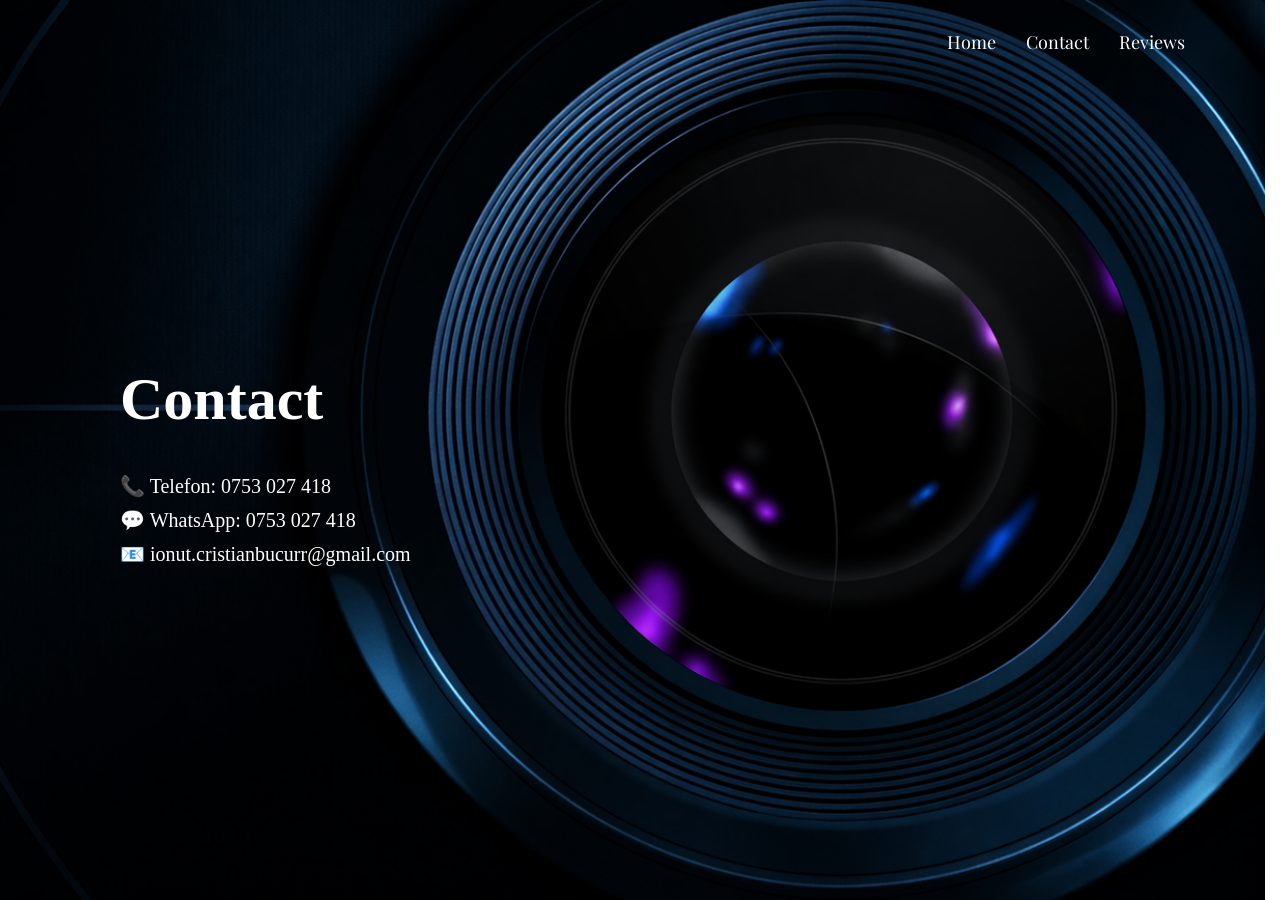
==== contact.html @ b51f290c "contact.html" ====
<!DOCTYPE html>
<html lang="ro">
<head>
<meta charset="UTF-8">
<meta name="viewport" content="width=device-width, initial-scale=1.0">

<title>Contact</title>

<link rel="icon" type="image/png" href="favicon.png">
<link rel="apple-touch-icon" href="favicon.png">

<!-- 🔥 FONTURI IDENTICE -->
<link href="https://fonts.googleapis.com/css2?family=Playfair+Display:wght@700&family=Oswald:wght@700&family=Cormorant+Garamond:ital@1&display=swap" rel="stylesheet">

<style>

html {
    scrollbar-gutter: stable;
}

body {
    overflow-y: scroll;
}

/* FUNDAL */
body {
    margin: 0;
    background: url("fundal.jpg") no-repeat right center;
    background-size: cover;
    color: white;
    overflow-x: hidden;
}

/* HERO */
.hero {
    height: 100vh;
    display: flex;
    align-items: center;
    padding-left: 120px;
}

/* 🔥 NAV IDENTIC CU INDEX */
.nav {
    position: absolute;
    top: 30px;
    right: 80px;
}

.nav a {
    margin-left: 30px;
    color: white;
    text-decoration: none;
    font-family: 'Playfair Display', serif;
    font-size: 18px;
}

/* CONTENT */
.content {
    max-width: 600px;
}

h1 {
    font-size: 60px;
}

p {
    font-size: 20px;
    margin: 10px 0;
}

/* 📱 MOBILE */
@media (max-width: 768px) {

    .hero {
        padding-left: 20px;
        padding-right: 20px;
        padding-top: 100px;
        align-items: flex-start;
    }

    .nav {
        right: 20px;
        top: 20px;
    }

    .nav a {
        font-size: 16px;
        margin-left: 15px;
    }

    h1 {
        font-size: 40px;
    }

    p {
        font-size: 18px;
    }

}

/* HAMBURGER */
.menu-toggle {
    display: none;
    font-size: 28px;
    cursor: pointer;
}

/* NAV LINKS */
.nav-links {
    display: flex;
}

/* MOBILE */
@media (max-width: 768px) {

    .menu-toggle {
        display: block;
        color: white;
    }

    .nav-links {
        position: absolute;
        top: 60px;
        right: 0;
        background: rgba(0,0,0,0.9);
        width: 200px;
        flex-direction: column;
        text-align: right;
        padding: 20px;
        display: none;
    }

    .nav-links a {
        display: block;
        margin: 15px 0;
    }

}

</style>
</head>

<body>

<div class="nav">

    <div class="menu-toggle" onclick="toggleMenu()">
        ☰
    </div>

    <div class="nav-links" id="navLinks">
        <a href="index.html">Home</a>
        <a href="contact.html">Contact</a>
        <a href="reviews.html">Reviews</a>
    </div>

</div>

<div class="hero">

<div class="content">
    <h1>Contact</h1>
    <p>📞 Telefon: 0753 027 418</p>
    <p>💬 WhatsApp: 0753 027 418</p>
    <p>📧 ionut.cristianbucurr@gmail.com</p>
</div>

</div>

<script>
function toggleMenu() {
    var menu = document.getElementById("navLinks");

    if (menu.style.display === "block") {
        menu.style.display = "none";
    } else {
        menu.style.display = "block";
    }
}
</script>

</body>
</html>
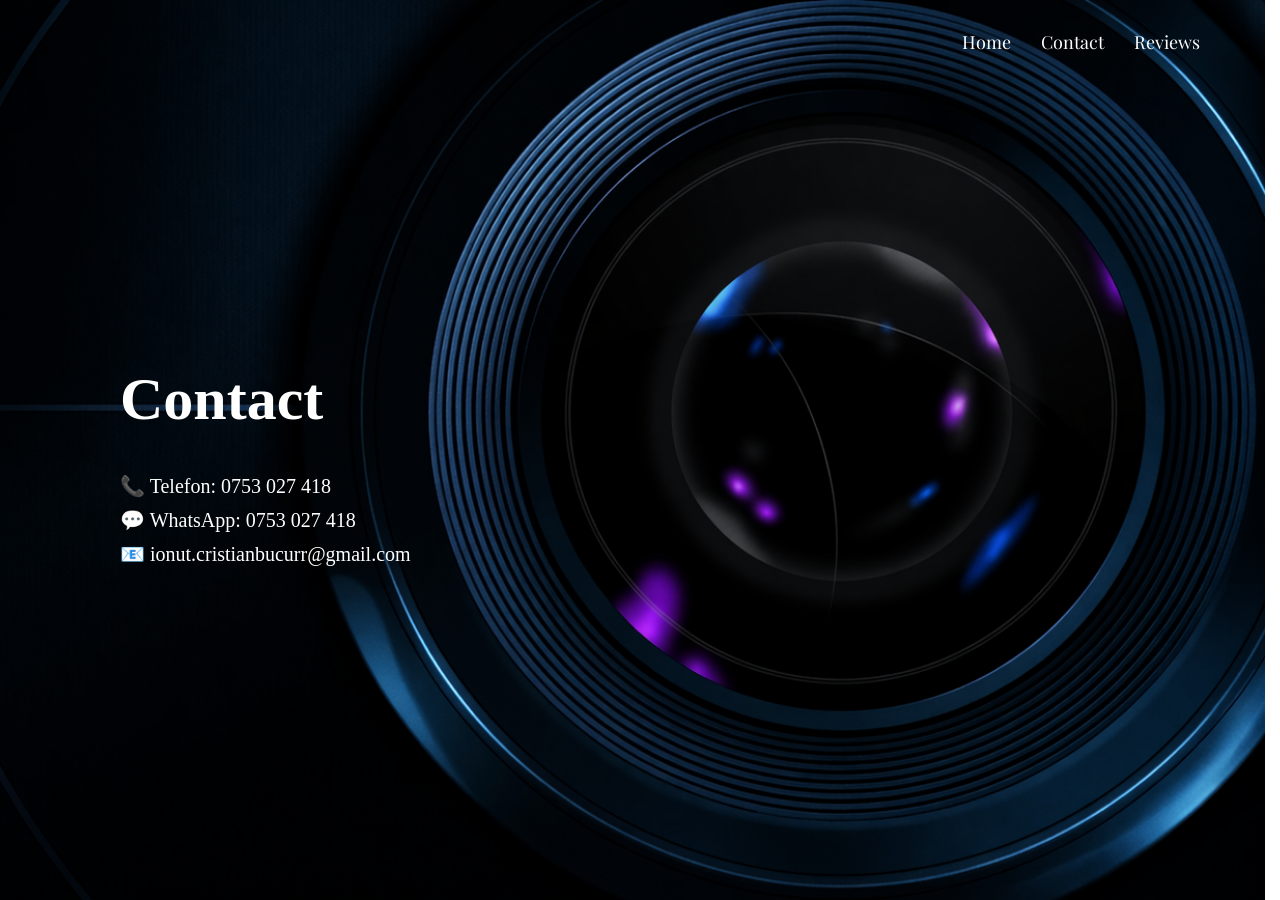
==== commit 92faab33: "contact.html" ====
--- a/contact.html
+++ b/contact.html
@@ -41,9 +41,10 @@
 
 /* 🔥 NAV IDENTIC CU INDEX */
 .nav {
-    position: absolute;
+    position: fixed;
     top: 30px;
     right: 80px;
+    z-index: 1000;
 }
 
 .nav a {
@@ -119,16 +120,16 @@
     }
 
     .nav-links {
-        position: absolute;
-        top: 60px;
-        right: 0;
-        background: rgba(0,0,0,0.9);
-        width: 200px;
-        flex-direction: column;
-        text-align: right;
-        padding: 20px;
-        display: none;
-    }
+    position: absolute;
+    top: 60px;
+    right: 0;
+    background: rgba(0,0,0,0.9);
+    width: 200px;
+    flex-direction: column;
+    text-align: right;
+    padding: 20px;
+    display: none;
+}
 
     .nav-links a {
         display: block;
@@ -178,6 +179,7 @@
     }
 }
 </script>
+</script>
 
 </body>
 </html>
